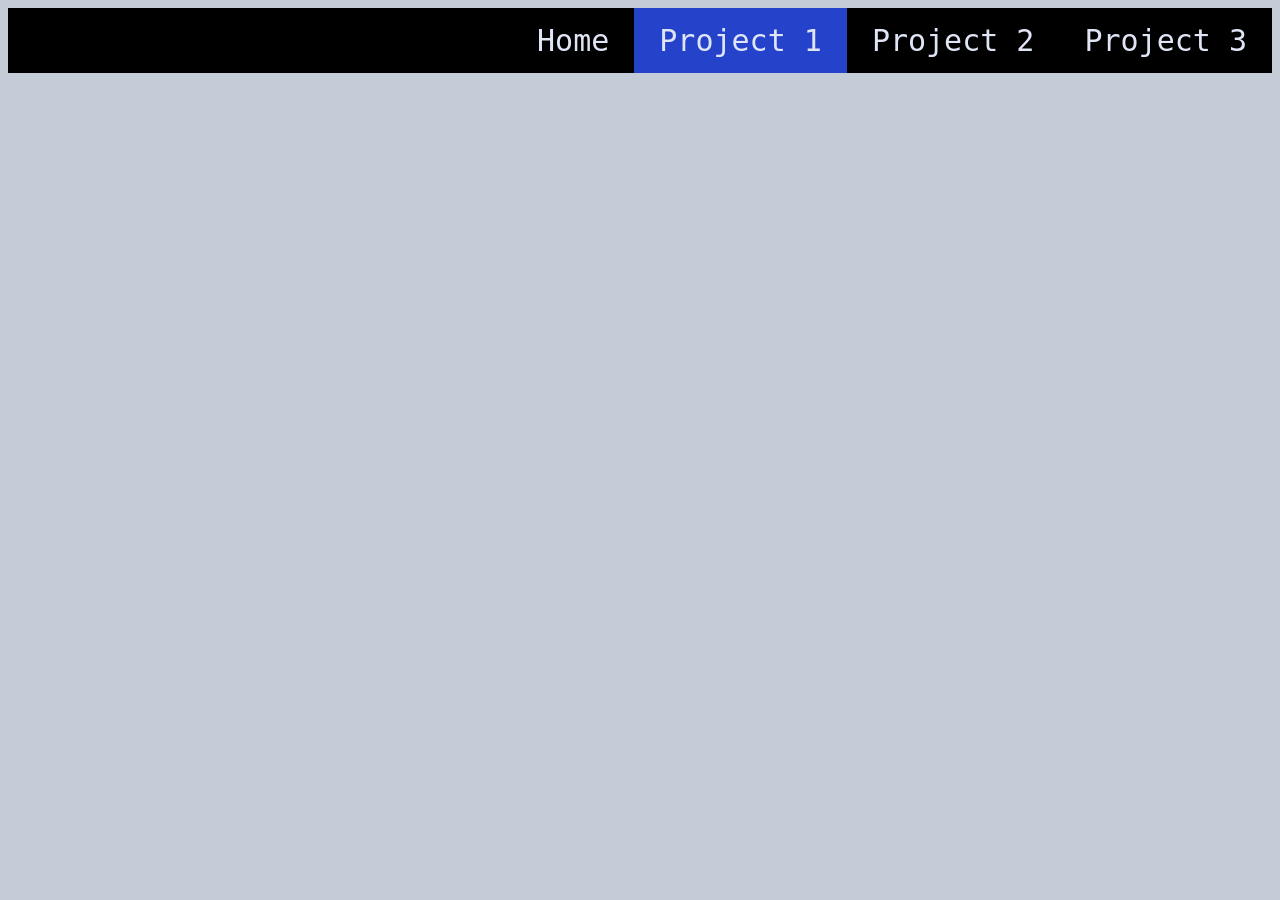
==== project1.html @ 42c453b0 "thursday" ====
<!DOCTYPE html>
<html lang="en">
<head>
    <meta charset="UTF-8">
    <meta name="viewport" content="width=device-width, initial-scale=1.0">
    <title>Project 1</title>
    <link rel="stylesheet" href="style.css">
</head>
<body>
    <div class="nav-bar">
        <a href="project3.html">Project 3</a>
        <a href="project2.html">Project 2</a>
        <a class="active" href="project1.html">Project 1</a>
        <a href="index.html">Home</a>
    </div>
</body>
</html>
---- style.css ----
.nav-bar{
    background-color: rgb(0, 0, 0);
    overflow: hidden;
    width: 100%;
}
.nav-bar a{
    color: rgb(223, 229, 245);
    float: right;
    text-align: center;
    text-decoration: none;
    padding: 15px 25px;
    font-family: monospace;
    font-size: 30px;
}
.nav-bar a:hover{
    background-color: rgb(178, 189, 238);
    color: rgb(14, 36, 107);
}
.active{
  background-color: rgb(37, 67, 202)
}
body{
    background-color: rgba(196, 204, 216, 1);
}
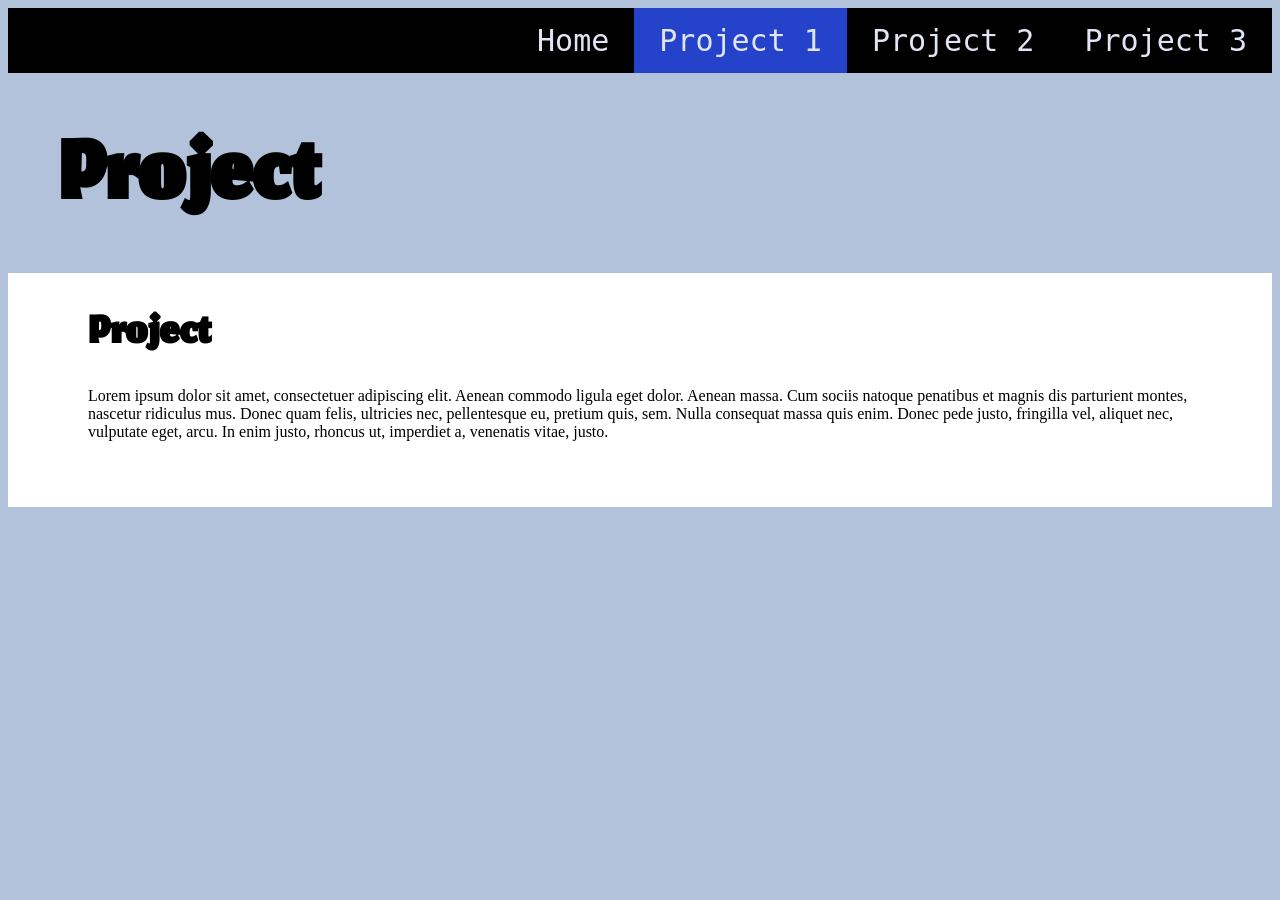
==== commit b1281930: "structure to pages" ====
--- a/project1.html
+++ b/project1.html
@@ -13,5 +13,20 @@
         <a class="active" href="project1.html">Project 1</a>
         <a href="index.html">Home</a>
     </div>
+    <div class="title-box">
+        <p class="title">Project </p>
+    </div>
+    <div class="text">
+        <h3>Project</h3>
+        <p>
+            Lorem ipsum dolor sit amet, consectetuer adipiscing elit.
+            Aenean commodo ligula eget dolor. Aenean massa. Cum sociis 
+            natoque penatibus et magnis dis parturient montes, nascetur ridiculus mus.
+            Donec quam felis, ultricies nec, pellentesque eu, pretium quis, sem.
+            Nulla consequat massa quis enim. Donec pede justo, fringilla vel,
+            aliquet nec, vulputate eget, arcu. In enim justo, rhoncus ut, imperdiet a,
+            venenatis vitae, justo.
+        </p>
+    </div>
 </body>
 </html>
--- a/style.css
+++ b/style.css
@@ -1,3 +1,8 @@
+@font-face {
+    font-family: title;
+    src: url(title.ttf);
+    font-weight: normal;
+}
 .nav-bar{
     background-color: rgb(0, 0, 0);
     overflow: hidden;
@@ -20,5 +25,35 @@
   background-color: rgb(37, 67, 202)
 }
 body{
-    background-color: rgba(196, 204, 216, 1);
-}+    background-color: rgb(178, 194, 218);
+}
+.title-box{
+   font-family: title;
+   letter-spacing: 2px;
+   font-size-adjust: 1.8;
+   margin: 0px 0px;
+   padding-left: 50px;
+   padding-top: 70px;
+   padding-bottom: 50px;
+   font-weight: 800;
+}
+.title-box p{
+    margin: 0px;
+    padding: 0px;
+    line-height: 5;
+}
+.title{
+    font-size-adjust: 2.5;
+}
+.text{
+    background-color: white;
+    padding: 10px 80px;
+    padding-bottom: 50px;
+}
+.text h3{
+    font-family: title;
+    letter-spacing: 1px;
+    font-size-adjust: 1;
+    justify-self: center;
+}
+
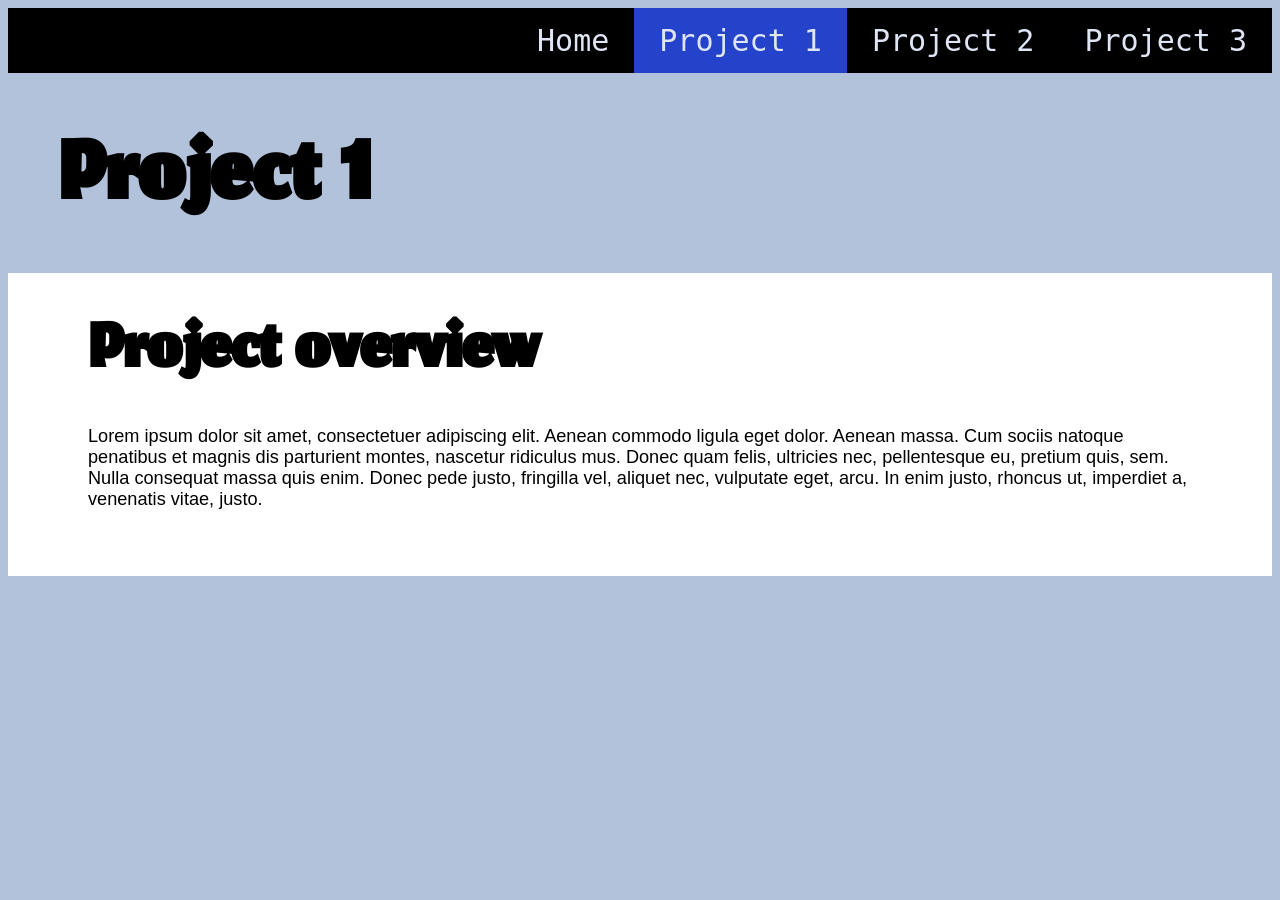
==== commit 182b5d03: "monday" ====
--- a/project1.html
+++ b/project1.html
@@ -14,10 +14,10 @@
         <a href="index.html">Home</a>
     </div>
     <div class="title-box">
-        <p class="title">Project </p>
+        <p class="title">Project 1</p>
     </div>
     <div class="text">
-        <h3>Project</h3>
+        <h3>Project overview</h3>
         <p>
             Lorem ipsum dolor sit amet, consectetuer adipiscing elit.
             Aenean commodo ligula eget dolor. Aenean massa. Cum sociis 
--- a/style.css
+++ b/style.css
@@ -22,20 +22,21 @@
     color: rgb(14, 36, 107);
 }
 .active{
-  background-color: rgb(37, 67, 202)
+    background-color: rgb(37, 67, 202)
 }
 body{
     background-color: rgb(178, 194, 218);
 }
 .title-box{
-   font-family: title;
-   letter-spacing: 2px;
-   font-size-adjust: 1.8;
-   margin: 0px 0px;
-   padding-left: 50px;
-   padding-top: 70px;
-   padding-bottom: 50px;
-   font-weight: 800;
+    
+    font-family: title;
+    letter-spacing: 2px;
+    font-size-adjust: 1.8;
+    margin: 0px 0px;
+    padding-left: 50px;
+    padding-top: 70px;
+    padding-bottom: 50px;
+    font-weight: 800;
 }
 .title-box p{
     margin: 0px;
@@ -53,7 +54,11 @@
 .text h3{
     font-family: title;
     letter-spacing: 1px;
-    font-size-adjust: 1;
+    font-size-adjust: 1.6;
     justify-self: center;
 }
+.text p{
+  font-size-adjust: 0.6;
+  font-family: sans-serif;
+}
 
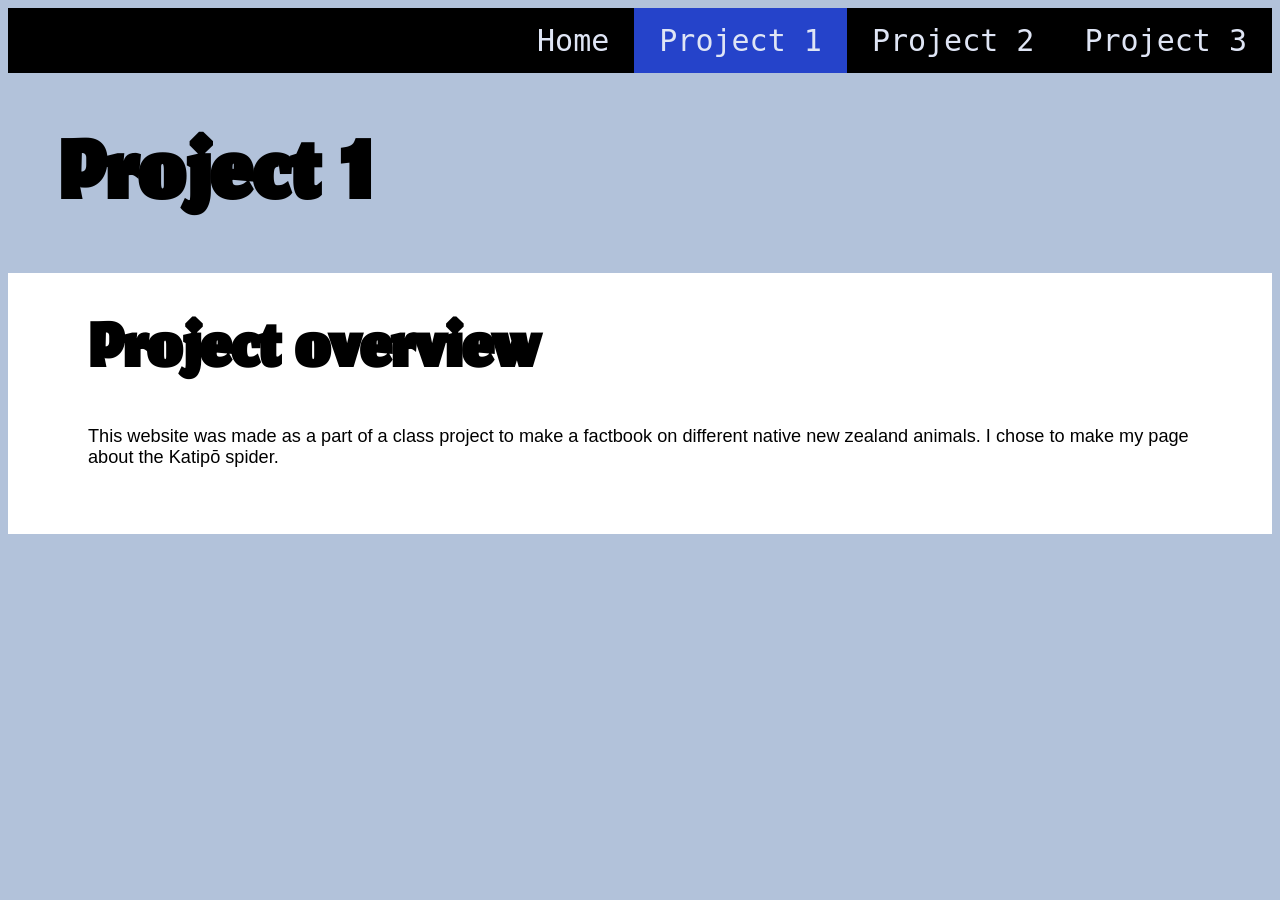
==== commit 2c1626f7: "remove excess text" ====
--- a/project1.html
+++ b/project1.html
@@ -19,13 +19,9 @@
     <div class="text">
         <h3>Project overview</h3>
         <p>
-            Lorem ipsum dolor sit amet, consectetuer adipiscing elit.
-            Aenean commodo ligula eget dolor. Aenean massa. Cum sociis 
-            natoque penatibus et magnis dis parturient montes, nascetur ridiculus mus.
-            Donec quam felis, ultricies nec, pellentesque eu, pretium quis, sem.
-            Nulla consequat massa quis enim. Donec pede justo, fringilla vel,
-            aliquet nec, vulputate eget, arcu. In enim justo, rhoncus ut, imperdiet a,
-            venenatis vitae, justo.
+            This website was made as a part of a class project to make 
+            a factbook on different native new zealand animals.
+            I chose to make my page about the Katipō spider.            
         </p>
     </div>
 </body>
--- a/style.css
+++ b/style.css
@@ -61,4 +61,19 @@
   font-size-adjust: 0.6;
   font-family: sans-serif;
 }
-
+.text h4{
+    font-family: title;
+    font-size-adjust: 0.7;
+    letter-spacing: 1px;
+}
+dt{
+    display: list-item;
+    margin-left:25px;
+    font-family: sans-serif;
+}
+dd{
+    display: list-item;
+    list-style: circle;
+    margin-left:50px;
+    font-family: sans-serif;
+}
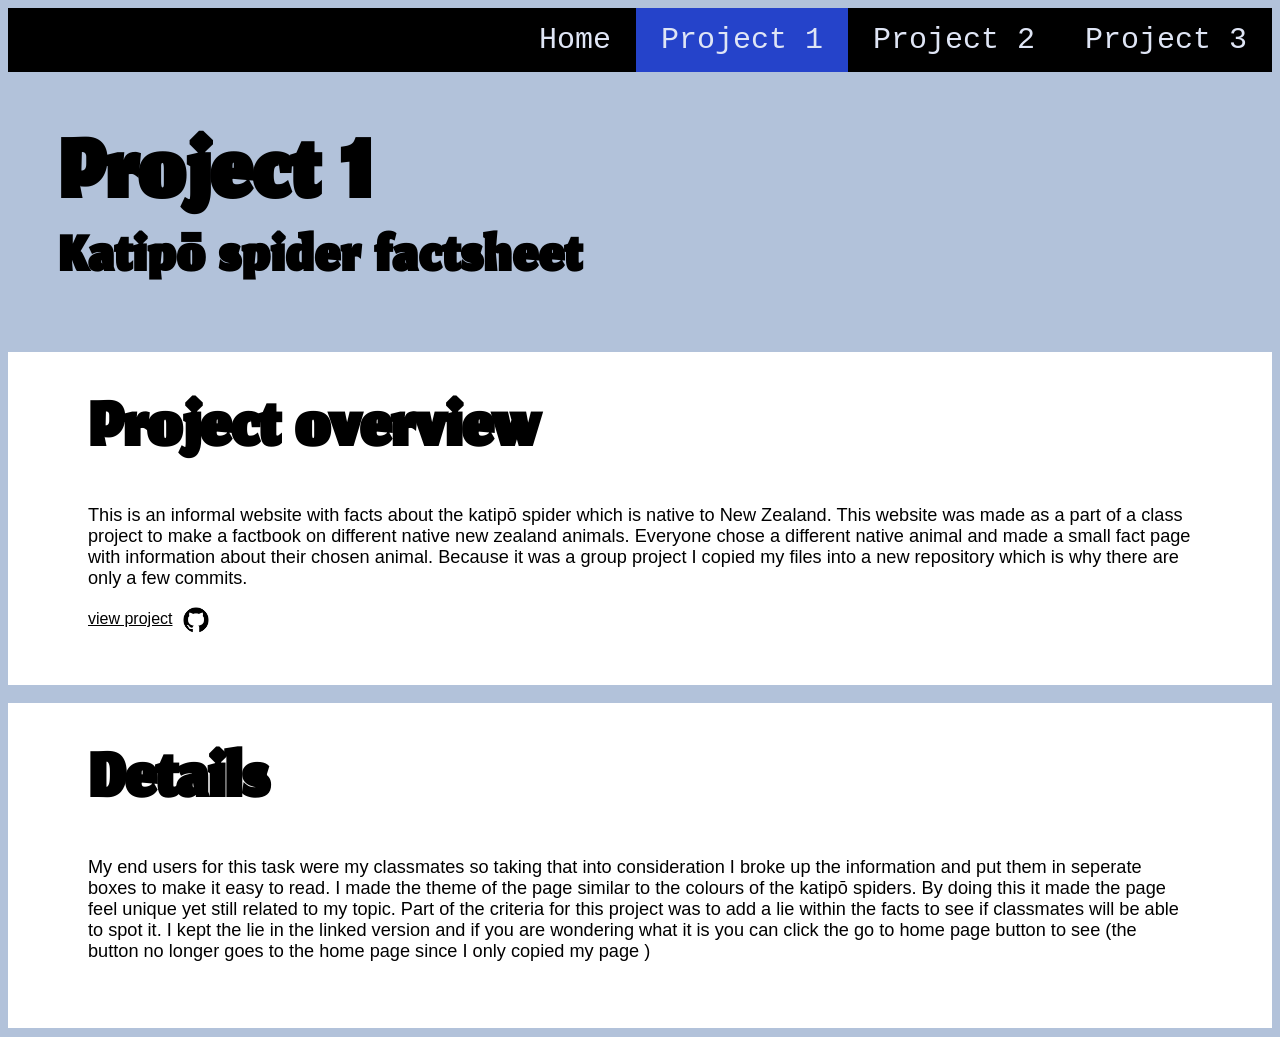
==== commit cb078a29: "save" ====
--- a/project1.html
+++ b/project1.html
@@ -15,13 +15,32 @@
     </div>
     <div class="title-box">
         <p class="title">Project 1</p>
+        <p>Katipō spider factsheet</p>
     </div>
     <div class="text">
         <h3>Project overview</h3>
         <p>
+            This is an informal website with facts about the katipō spider which is native to New Zealand.
             This website was made as a part of a class project to make 
-            a factbook on different native new zealand animals.
-            I chose to make my page about the Katipō spider.            
+            a factbook on different native new zealand animals. 
+            Everyone chose a different native animal and made a small fact page with information about their chosen animal.
+            Because it was a group project I copied my files 
+            into a new repository which is why there are only a few commits.          
+        </p>
+            <a class="github" href="https://tanst-lang.github.io/katipo-factsheet/">view project</a> 
+            <a href="https://github.com/tanst-lang/katipo-factsheet"><img class="git-logo" src="images/github.png" alt="github logo" width="30px"></a>
+    </div>
+    <br>
+    <div class="text">
+        <h3>Details</h3>
+        <p>
+            My end users for this task were my classmates so taking that into
+            consideration I broke up the information and put them in seperate boxes to make it easy to read.
+            I made the theme of the page similar to the colours of the katipō spiders.
+            By doing this it made the page feel unique yet still related to my topic.
+            Part of the criteria for this project was to add a lie within the facts to see if classmates will be able to spot it. 
+            I kept the lie in the linked version and if you are wondering what it is you can click the go to home page button to see
+            (the button no longer goes to the home page since I only copied my page )
         </p>
     </div>
 </body>
--- a/style.css
+++ b/style.css
@@ -31,7 +31,7 @@
     
     font-family: title;
     letter-spacing: 2px;
-    font-size-adjust: 1.8;
+    font-size-adjust: 1.5;
     margin: 0px 0px;
     padding-left: 50px;
     padding-top: 70px;
@@ -76,4 +76,14 @@
     list-style: circle;
     margin-left:50px;
     font-family: sans-serif;
-}+}
+.github{
+    font-family: sans-serif;
+    color: black;
+    justify-items: center;
+    align-items: center;
+}
+.git-logo{
+   vertical-align: middle;
+   margin-left: 5px;
+}
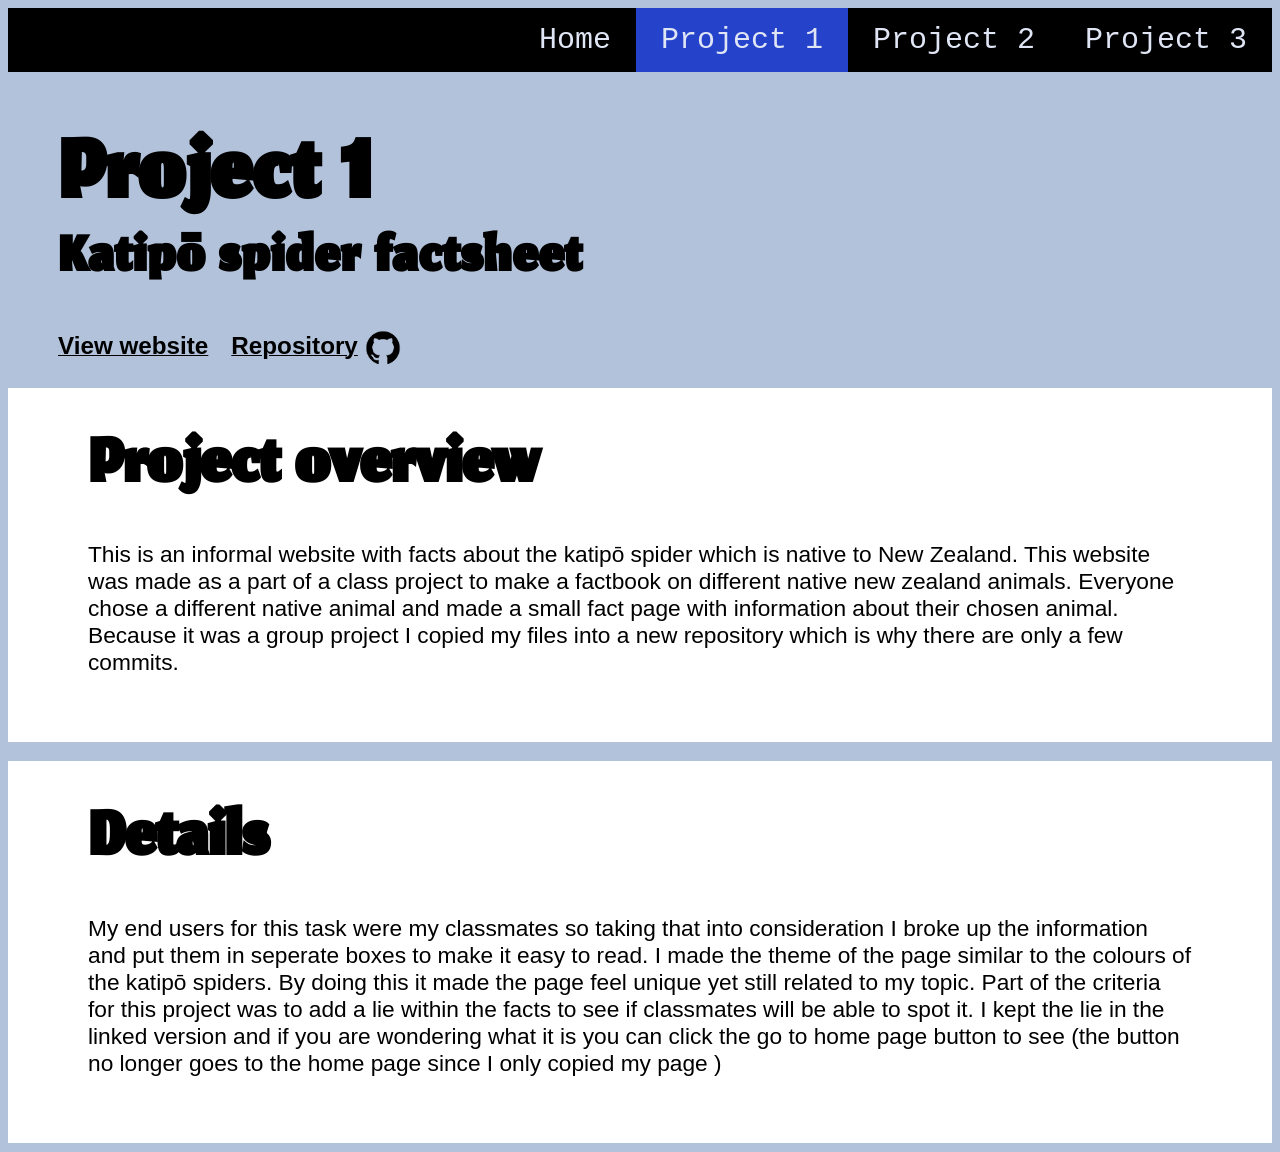
==== commit ec61c04c: "design edits" ====
--- a/project1.html
+++ b/project1.html
@@ -8,14 +8,17 @@
 </head>
 <body>
     <div class="nav-bar">
+        <a href="index.html">Home</a>
+        <a class="active" href="project1.html">Project 1</a>
+        <a href="project2.html">Project 2</a>
         <a href="project3.html">Project 3</a>
-        <a href="project2.html">Project 2</a>
-        <a class="active" href="project1.html">Project 1</a>
-        <a href="index.html">Home</a>
     </div>
     <div class="title-box">
         <p class="title">Project 1</p>
         <p>Katipō spider factsheet</p>
+            <a class="website" href="https://tanst-lang.github.io/katipo-factsheet/">View website</a> 
+            <a class="github" href="https://github.com/tanst-lang/katipo-factsheet">Repository<img class="git-logo" src="images/github.png" alt="github logo" width="40px"></a>
+   
     </div>
     <div class="text">
         <h3>Project overview</h3>
@@ -27,8 +30,6 @@
             Because it was a group project I copied my files 
             into a new repository which is why there are only a few commits.          
         </p>
-            <a class="github" href="https://tanst-lang.github.io/katipo-factsheet/">view project</a> 
-            <a href="https://github.com/tanst-lang/katipo-factsheet"><img class="git-logo" src="images/github.png" alt="github logo" width="30px"></a>
     </div>
     <br>
     <div class="text">
--- a/style.css
+++ b/style.css
@@ -4,9 +4,12 @@
     font-weight: normal;
 }
 .nav-bar{
+    display: flex;
     background-color: rgb(0, 0, 0);
     overflow: hidden;
     width: 100%;
+    flex-direction:row;
+    justify-content: flex-end;
 }
 .nav-bar a{
     color: rgb(223, 229, 245);
@@ -35,7 +38,6 @@
     margin: 0px 0px;
     padding-left: 50px;
     padding-top: 70px;
-    padding-bottom: 50px;
     font-weight: 800;
 }
 .title-box p{
@@ -47,6 +49,7 @@
     font-size-adjust: 2.5;
 }
 .text{
+    margin-top: 1px;
     background-color: white;
     padding: 10px 80px;
     padding-bottom: 50px;
@@ -58,13 +61,14 @@
     justify-self: center;
 }
 .text p{
-  font-size-adjust: 0.6;
+  font-size-adjust: 0.75;
   font-family: sans-serif;
 }
 .text h4{
     font-family: title;
-    font-size-adjust: 0.7;
+    font-size-adjust: 1;
     letter-spacing: 1px;
+    justify-self: center;
 }
 dt{
     display: list-item;
@@ -82,8 +86,26 @@
     color: black;
     justify-items: center;
     align-items: center;
+    font-family: sans-serif;
+    letter-spacing: normal;
+    font-size-adjust: 0.8;
+    margin-left: 10px;
+}
+.website{
+    font-family: sans-serif;
+    color: black;
+    justify-items: center;
+    align-items: center;
+    font-family: sans-serif;
+    letter-spacing: normal;
+    font-size-adjust: 0.8;
 }
 .git-logo{
    vertical-align: middle;
    margin-left: 5px;
 }
+hr{
+    margin-left: -65px;
+    margin-right: -65px;
+}
+
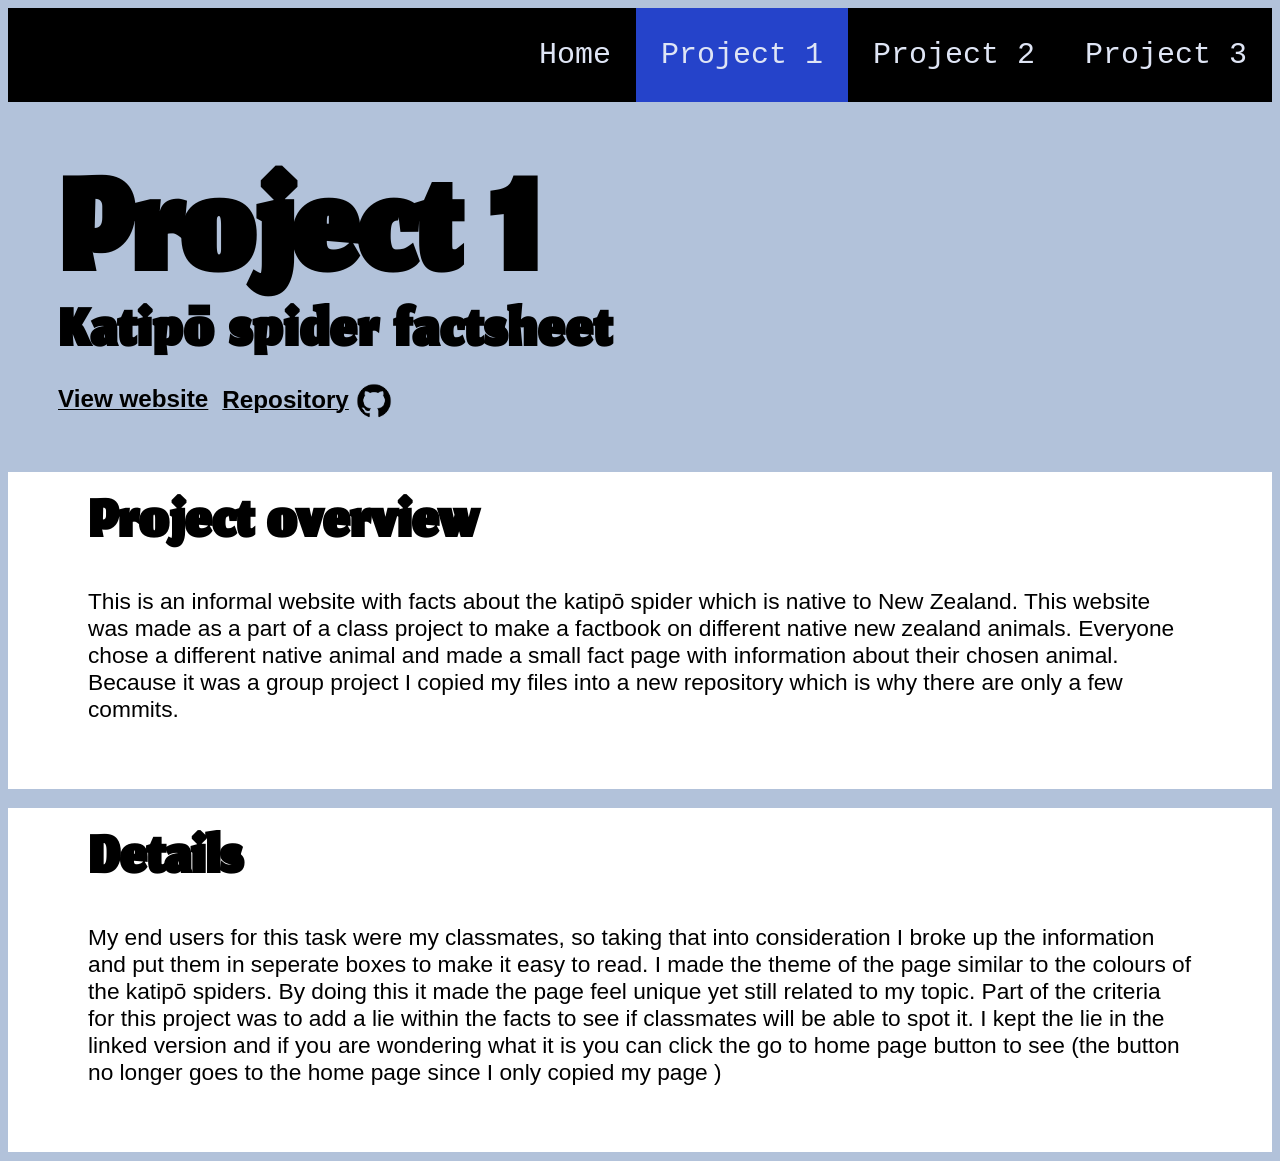
==== commit 1cc5e0ff: "mobile friendly" ====
--- a/project1.html
+++ b/project1.html
@@ -35,7 +35,7 @@
     <div class="text">
         <h3>Details</h3>
         <p>
-            My end users for this task were my classmates so taking that into
+            My end users for this task were my classmates, so taking that into
             consideration I broke up the information and put them in seperate boxes to make it easy to read.
             I made the theme of the page similar to the colours of the katipō spiders.
             By doing this it made the page feel unique yet still related to my topic.
--- a/style.css
+++ b/style.css
@@ -10,13 +10,14 @@
     width: 100%;
     flex-direction:row;
     justify-content: flex-end;
+    flex-wrap: wrap;
 }
 .nav-bar a{
     color: rgb(223, 229, 245);
     float: right;
     text-align: center;
     text-decoration: none;
-    padding: 15px 25px;
+    padding: 30px 25px;
     font-family: monospace;
     font-size: 30px;
 }
@@ -34,19 +35,19 @@
     
     font-family: title;
     letter-spacing: 2px;
-    font-size-adjust: 1.5;
     margin: 0px 0px;
     padding-left: 50px;
-    padding-top: 70px;
+    padding-top: 100px;
     font-weight: 800;
+    padding-bottom: 50px;
 }
 .title-box p{
     margin: 0px;
-    padding: 0px;
-    line-height: 5;
+    font-size: 7vw;
+    line-height: 1;
 }
 .title{
-    font-size-adjust: 2.5;
+    font-size-adjust: 0.7;
 }
 .text{
     margin-top: 1px;
@@ -57,8 +58,9 @@
 .text h3{
     font-family: title;
     letter-spacing: 1px;
-    font-size-adjust: 1.6;
+    font-size: 7vw;
     justify-self: center;
+    margin: 0px;
 }
 .text p{
   font-size-adjust: 0.75;
@@ -66,20 +68,10 @@
 }
 .text h4{
     font-family: title;
-    font-size-adjust: 1;
+    font-size: 6vw;
     letter-spacing: 1px;
     justify-self: center;
-}
-dt{
-    display: list-item;
-    margin-left:25px;
-    font-family: sans-serif;
-}
-dd{
-    display: list-item;
-    list-style: circle;
-    margin-left:50px;
-    font-family: sans-serif;
+    margin: 0px;
 }
 .github{
     font-family: sans-serif;
